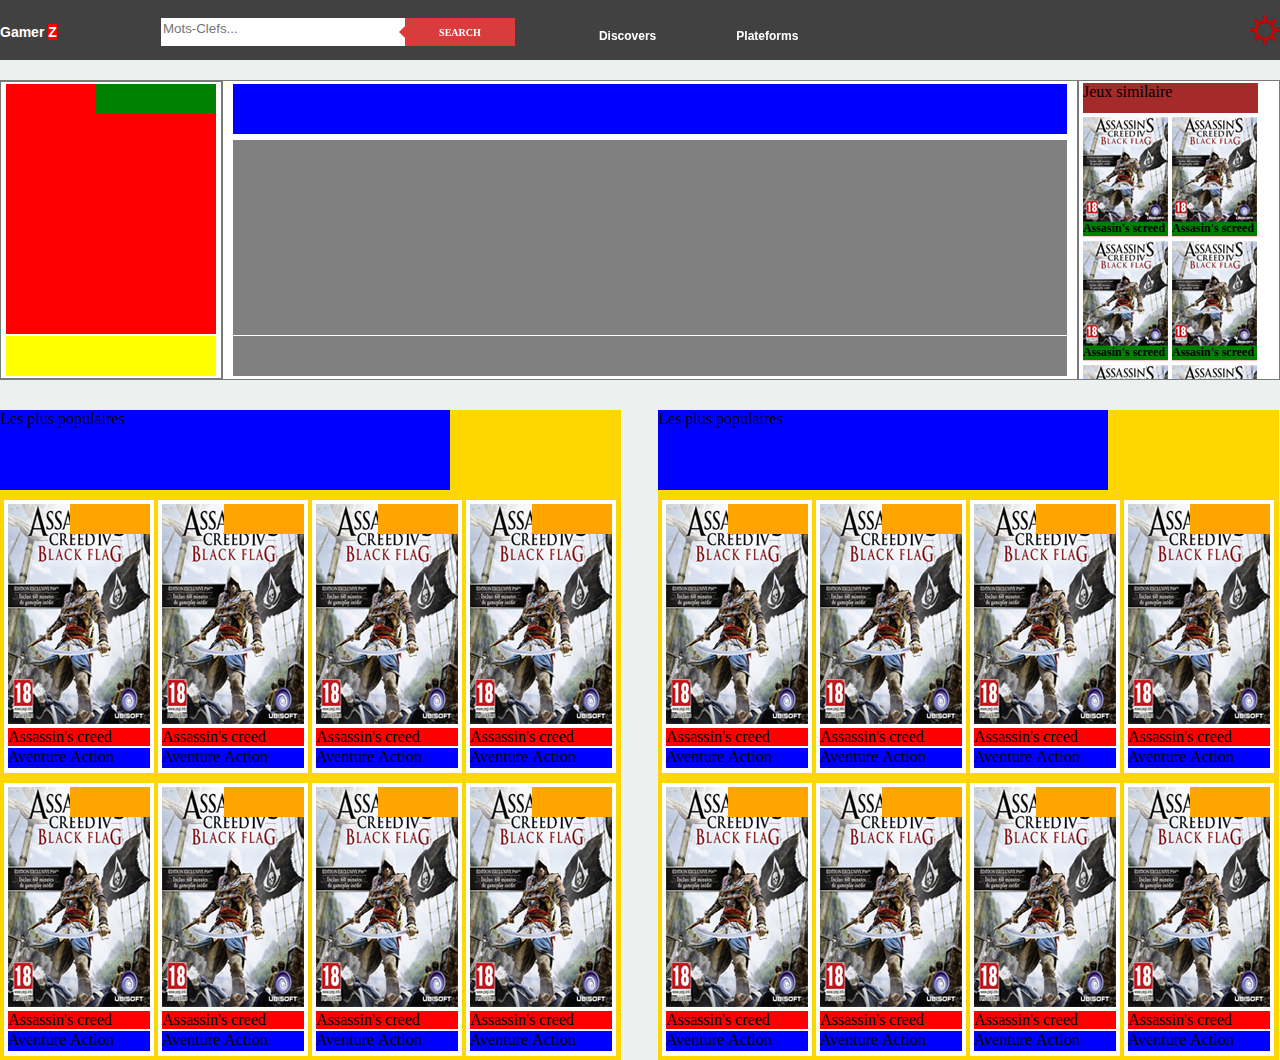
==== index.html @ 720c5b6a "Add html/css and img folder" ====
<!DOCTYPE html>
<head>
	<title> GamerZ </title> <meta charset="utf-8" />
    <link rel="stylesheet" media="screen" type="text/css" href="css/styles.css">
</head>


<body>
	<div id="header">
		<div id="content_header">
			<div id="top_barre">
				<div id="logo"> <p id="script"> Gamer</p> <p id="Z"> Z </p> </div>
				<div id="space_1"> </div>
				<div id="search_"> 
					<form class="form-wrapper" method="post">
					<div class="btn-left-loupe"></div>
					<input class="search_data" name="saisie" type="text" placeholder="Mots-Clefs..." />
					<button type="submit">Search</button>
					</form>
				</div>
				<div id="menu">
					<ol>
	                    <li>
	                        <a href="#">Discovers</a>
	                    </li>
	                </ol>
	                <div id="space_3"> </div>
	                <ol>
	                    <li>
	                        <a href="#">Plateforms</a>
	                    </li>
	                </ol>
	            </div>
	            <div id="connection"> <img src="img/connection.png"> </div>
	        </div>
	    </div>
    </div>


    <div id="content_top_game">
    	<div id="block_left">
    		<div id="content_top_block_left">
	    		<div id="img_content_top_block_left">
	    			<div id="logo_block_left"> </div>
	    		</div>
	    	</div>
	    		<div id="games_name"> </div>
	    </div>
	    <div id="block_right">
	    	<div id="content_top_block_top"> Jeux similaire </div>
	    	<div class="content_middle_block_top_img"> <img src="img/AssassinScreed.png">
	    		<div class="content_middle_block_top_title"><h5>Assasin's screed</h5></div>	
	    	</div>
	    	<div class="content_middle_block_top_img"> <img src="img/AssassinScreed.png">
	    		<div class="content_middle_block_top_title"><h5>Assasin's screed</h5></div>	
	    	</div>
	    	<div class="content_middle_block_top_img"> <img src="img/AssassinScreed.png">
	    		<div class="content_middle_block_top_title"><h5>Assasin's screed</h5></div>	
	    	</div>
	    	<div class="content_middle_block_top_img"> <img src="img/AssassinScreed.png">
	    		<div class="content_middle_block_top_title"><h5>Assasin's screed</h5></div>	
	    	</div>
	    	<div class="content_middle_block_top_img"> <img src="img/AssassinScreed.png">
	    		<div class="content_middle_block_top_title"><h5>Assasin's screed</h5></div>	
	    	</div>
	    	<div class="content_middle_block_top_img"> <img src="img/AssassinScreed.png">
	    		<div class="content_middle_block_top_title"><h5>Assasin's screed</h5></div>	
	    	</div>
		</div>
		<div id="block_middle">
	    	<div id="content_top_block_middle"> </div>
	    	<div id="content_middle_block_middle"> </div>
	    	<div id="content_bottom_block_middle"> </div>
	    </div>
	</div>


	<div id="content_middle">
		<div class="content_middle_left">
			<div class="title_content"> Les plus populaires </div>
			<div class="block_content_game">
				<div class="block_content_game_img"> <img src="img/AssassinScreedMiddle.png">
					<div class="block_content_game_img_icon"> </div>
				</div>
				<div class="content_middle_title"> Assassin's creed </div>
				<div class="categories">
					<div class="content_categories"> Aventure  </div>
					<div class="content_categories"> Action </div>
				</div>
			</div>
			<div class="block_content_game">
				<div class="block_content_game_img"> <img src="img/AssassinScreedMiddle.png">
					<div class="block_content_game_img_icon"> </div>
				</div>
				<div class="content_middle_title"> Assassin's creed </div>
				<div class="categories">
					<div class="content_categories"> Aventure  </div>
					<div class="content_categories"> Action </div>
				</div>
			</div>
			<div class="block_content_game">
				<div class="block_content_game_img"> <img src="img/AssassinScreedMiddle.png">
					<div class="block_content_game_img_icon"> </div>
				</div>
				<div class="content_middle_title"> Assassin's creed </div>
				<div class="categories">
					<div class="content_categories"> Aventure  </div>
					<div class="content_categories"> Action </div>
				</div>
			</div>
			<div class="block_content_game">
				<div class="block_content_game_img"> <img src="img/AssassinScreedMiddle.png">
					<div class="block_content_game_img_icon"> </div>
				</div>
				<div class="content_middle_title"> Assassin's creed </div>
				<div class="categories">
					<div class="content_categories"> Aventure  </div>
					<div class="content_categories"> Action </div>
				</div>
			</div>
			<div class="block_content_game">
				<div class="block_content_game_img"> <img src="img/AssassinScreedMiddle.png">
					<div class="block_content_game_img_icon"> </div>
				</div>
				<div class="content_middle_title"> Assassin's creed </div>
				<div class="categories">
					<div class="content_categories"> Aventure  </div>
					<div class="content_categories"> Action </div>
				</div>
			</div>
			<div class="block_content_game">
				<div class="block_content_game_img"> <img src="img/AssassinScreedMiddle.png">
					<div class="block_content_game_img_icon"> </div>
				</div>
				<div class="content_middle_title"> Assassin's creed </div>
				<div class="categories">
					<div class="content_categories"> Aventure  </div>
					<div class="content_categories"> Action </div>
				</div>
			</div>
			<div class="block_content_game">
				<div class="block_content_game_img"> <img src="img/AssassinScreedMiddle.png">
					<div class="block_content_game_img_icon"> </div>
				</div>
				<div class="content_middle_title"> Assassin's creed </div>
				<div class="categories">
					<div class="content_categories"> Aventure  </div>
					<div class="content_categories"> Action </div>
				</div>
			</div>
			<div class="block_content_game">
				<div class="block_content_game_img"> <img src="img/AssassinScreedMiddle.png">
					<div class="block_content_game_img_icon"> </div>
				</div>
				<div class="content_middle_title"> Assassin's creed </div>
				<div class="categories">
					<div class="content_categories"> Aventure  </div>
					<div class="content_categories"> Action </div>
				</div>
			</div>
		</div>






		<div class="content_middle_right">
			<div class="title_content"> Les plus populaires </div>
			<div class="block_content_game">
				<div class="block_content_game_img"> <img src="img/AssassinScreedMiddle.png">
					<div class="block_content_game_img_icon"> </div>
				</div>
			<div class="content_middle_title"> Assassin's creed </div>
			<div class="categories">
				<div class="content_categories"> Aventure </div>
				<div class="content_categories"> Action </div>
			</div>
			</div>
			<div class="block_content_game">
				<div class="block_content_game_img"> <img src="img/AssassinScreedMiddle.png">
					<div class="block_content_game_img_icon"> </div>
				</div>
			<div class="content_middle_title"> Assassin's creed </div>
			<div class="categories">
				<div class="content_categories"> Aventure </div>
				<div class="content_categories"> Action </div>
			</div>
			</div>
			<div class="block_content_game">
				<div class="block_content_game_img"> <img src="img/AssassinScreedMiddle.png">
					<div class="block_content_game_img_icon"> </div>
				</div>
			<div class="content_middle_title"> Assassin's creed </div>
			<div class="categories">
				<div class="content_categories"> Aventure </div>
				<div class="content_categories"> Action </div>
			</div>
			</div>
			<div class="block_content_game">
				<div class="block_content_game_img"> <img src="img/AssassinScreedMiddle.png">
					<div class="block_content_game_img_icon"> </div>
				</div>
			<div class="content_middle_title"> Assassin's creed </div>
			<div class="categories">
				<div class="content_categories"> Aventure </div>
				<div class="content_categories"> Action </div>
			</div>
			</div>
			<div class="block_content_game">
				<div class="block_content_game_img"> <img src="img/AssassinScreedMiddle.png">
					<div class="block_content_game_img_icon"> </div>
				</div>
			<div class="content_middle_title"> Assassin's creed </div>
			<div class="categories">
				<div class="content_categories"> Aventure </div>
				<div class="content_categories"> Action </div>
			</div>
			</div>
			<div class="block_content_game">
				<div class="block_content_game_img"> <img src="img/AssassinScreedMiddle.png">
					<div class="block_content_game_img_icon"> </div>
				</div>
			<div class="content_middle_title"> Assassin's creed </div>
			<div class="categories">
				<div class="content_categories"> Aventure </div>
				<div class="content_categories"> Action </div>
			</div>
			</div>
			<div class="block_content_game">
				<div class="block_content_game_img"> <img src="img/AssassinScreedMiddle.png">
					<div class="block_content_game_img_icon"> </div>
				</div>
			<div class="content_middle_title"> Assassin's creed </div>
			<div class="categories">
				<div class="content_categories"> Aventure </div>
				<div class="content_categories"> Action </div>
			</div>
			</div>
			<div class="block_content_game">
				<div class="block_content_game_img"> <img src="img/AssassinScreedMiddle.png">
					<div class="block_content_game_img_icon"> </div>
				</div>
			<div class="content_middle_title"> Assassin's creed </div>
			<div class="categories">
				<div class="content_categories"> Aventure </div>
				<div class="content_categories"> Action </div>
			</div>
			</div>
		</div>
	</div>
</body>
---- css/styles.css ----
body
{
	    width: 100%;
	    margin: 0;
	    padding: 0;
	    background-color: #ecf0ee;     
}

#header
{
		width: 100%;
		height: 60px;
		background-color: #414141;
}

#content_header
{
		width: 1280px;
		height: 60px;
		margin: 0 auto;
}

#top_barre
{
		width: 100%;
}

#logo
{
		float: left;
		display: inline-block;
		margin-top: 10px;
}

#logo p
{
		font-weight: bold;
		font-size: 14px;
		font-family: arial;
        color: white;
        display: inline-block;
}

#Z 
{
		background-color: red;
}

#space_1
{
		display: inline-block;
		width: 100px;
}

#search_
{
		display: inline-block;
		height: 28px;
		background-color: white;
		margin-top: 18px;
}

#space
{
		display: inline-block;
		width: 100px;
}

.search_data
{
		width: 240px;
		height: 18px;
		padding-bottom: 8px;
		border: 0px;
}

.btn-right-fleche
{
		margin-left:-6px;
		background: red;
}

.form-wrapper button 
{
	    position: relative;
	    float: right;
	    border: 0;
	    padding: 0;
	    cursor: pointer;
	    height: 28px;
	    width: 110px;
	    font: bold 10px'lucida sans', 'trebuchet MS', 'Tahoma';
	    color: #fff;
	    text-transform: uppercase;
	    background: #d83c3c;  
}  
   
.form-wrapper button:hover
{    
    	background: #e54040;
}  
   
.form-wrapper button:active,
.form-wrapper button:focus
{  
	    background: #c42f2f;
	    outline: 0;  
}
 
.form-wrapper button:before 
{
	    content: '';
	    position: absolute;
	    border-width: 8px 8px 8px 0;
	    border-style: solid solid solid none;
	    border-color: transparent #d83c3c transparent;
	    top: 6px;
	    left: -6px;
}
 
.form-wrapper button:hover:before
{
	    border-right-color: #e54040;
}
 
.form-wrapper button:focus:before,
.form-wrapper button:active:before
{
        border-right-color: #c42f2f;
}     
 
.form-wrapper button::-moz-focus-inner 
{
	    border: 0;
	    padding: 0;
}    

#menu
{
		display: inline-block;
}

#menu ol 
{  
        margin: 0;
        padding: 0;
        border:0;
        display: inline-block;
        float: left;
        margin-top: 7px;
}


#menu li
{
        list-style: none;
        font-weight: bold;
        font-size: 12px;
        display: inline-block;
        margin-left: 80px;
}

#menu ol li a
{
        text-decoration: none;
        height: 35px;
        display: inline-block;
        text-align: center;
        font-family: arial;
        color: white;
        display: inline-block;
}

#space_3
{
		display: inline-block;
		width: 50px;
}


#connection
{
		float: right;
		margin-top: 15px;
		background-color: #414141
}

#connection img 
{

}









#content_top_game
{
		width: 1280px;
		height: 300px;
		margin: 0 auto;
		background-color: #797a79;
		margin-top: 20px;
}

#block_left
{
		width: 220px;
		height: 296px;
		background-color: white;
		position: absolute;
		margin-top: 2px;
		margin-left: 1px;
		display: inline-block;
}

#img_content_top_block_left
{
		width: 210px;
		height: 250px;
		position: absolute;
		background-color: red;
		margin-left: 5px;
		margin-top: 2px;
}

#logo_block_left
{
		width: 120px;
		height: 30px;
		float: right;
		background-color: green;
}

#games_name
{
		bottom: 0;
		width: 210px;
		height: 40px;
		background-color: yellow;
		position: absolute;
		margin-bottom: 2px;
		margin-left: 5px;
}

#block_middle
{
		width: 854px;
		height: 298px;
		background-color: white;
		float: right;
		margin-right: 2px;
		margin-top: 1px;
}

#content_top_block_middle
{
		width: 834px;
		height: 50px;
		top: 0;
		margin-top: 3px;
		margin-left: 10px;
		background-color: blue;
}

#content_middle_block_middle
{
		width: 834px;
		height: 195px;
		margin-top: 6px;
		margin-left: 10px;
		background-color: grey;
}

#content_bottom_block_middle
{
		width: 834px;
		height: 40px;
		margin-top: 1px;
		margin-left: 10px;
		background-color: grey;		
}

#block_right
{
		width: 200px;
		height: 298px;
		background-color: white;
		float: right;
		margin-top: 1px;
		margin-right: 1px;
		overflow:auto
}

#content_top_block_top
{
		width: 175px;
		height: 30px;
		background-color: brown;
		margin-top: 2px;
		margin-left: 4px;
}

.content_middle_block_top_img
{
		width: 85px;
		height: 120px;
		background-color: pink;
		margin-left: 4px;
		margin-top: 4px;
		float: left;
}

.content_middle_block_top_title h5
{
	width: 85px;
	font-size: 12px;
	height: 15px;
	background-color: green;
	margin-top: -5px;
}











#content_middle
{
		width: 1280px;
		background-color: #ecf0ef;
		height: 500px;
		margin: 0 auto;
}

.content_middle_left
{
		width: 621px;
		height: 650px;
		background-color: gold;
		display: inline-block;
		margin-top: 30px;
}

.content_middle_right
{
		width: 621px;
		height: 650px;
		background-color: gold;
		display: inline-block;
		margin-left: 33px;
}

.title_content
{
		width: 450px;
		height: 80px;
		background-color: blue;
}

.block_content_game
{
		width: 150px;
		height: 273px;
		background-color: white;
		margin-top: 10px;
		margin-left: 4px;
		float: left;
}

.block_content_game_img
{
		width: 142px;
		margin-left: 4px;
		padding-top: 4px;
		position: absolute;
}

.block_content_game_img_icon
{
		width: 80px;
		height: 30px;
		background-color: orange;
		top: 0;
		right: 0;
		margin-top: 4px;
		position: absolute;
}

.content_middle_title
{
		background-color: red;
		width: 142px;
		margin-left: 4px;
		position: relative;
		margin-top: 228px;
}

.categories
{
		background-color: blue;
		height: 20px;
		margin-left: 4px;
		width: 142px;
		position: relative;
		margin-top: 2px;
}

.content_categories
{
		display: inline;
}
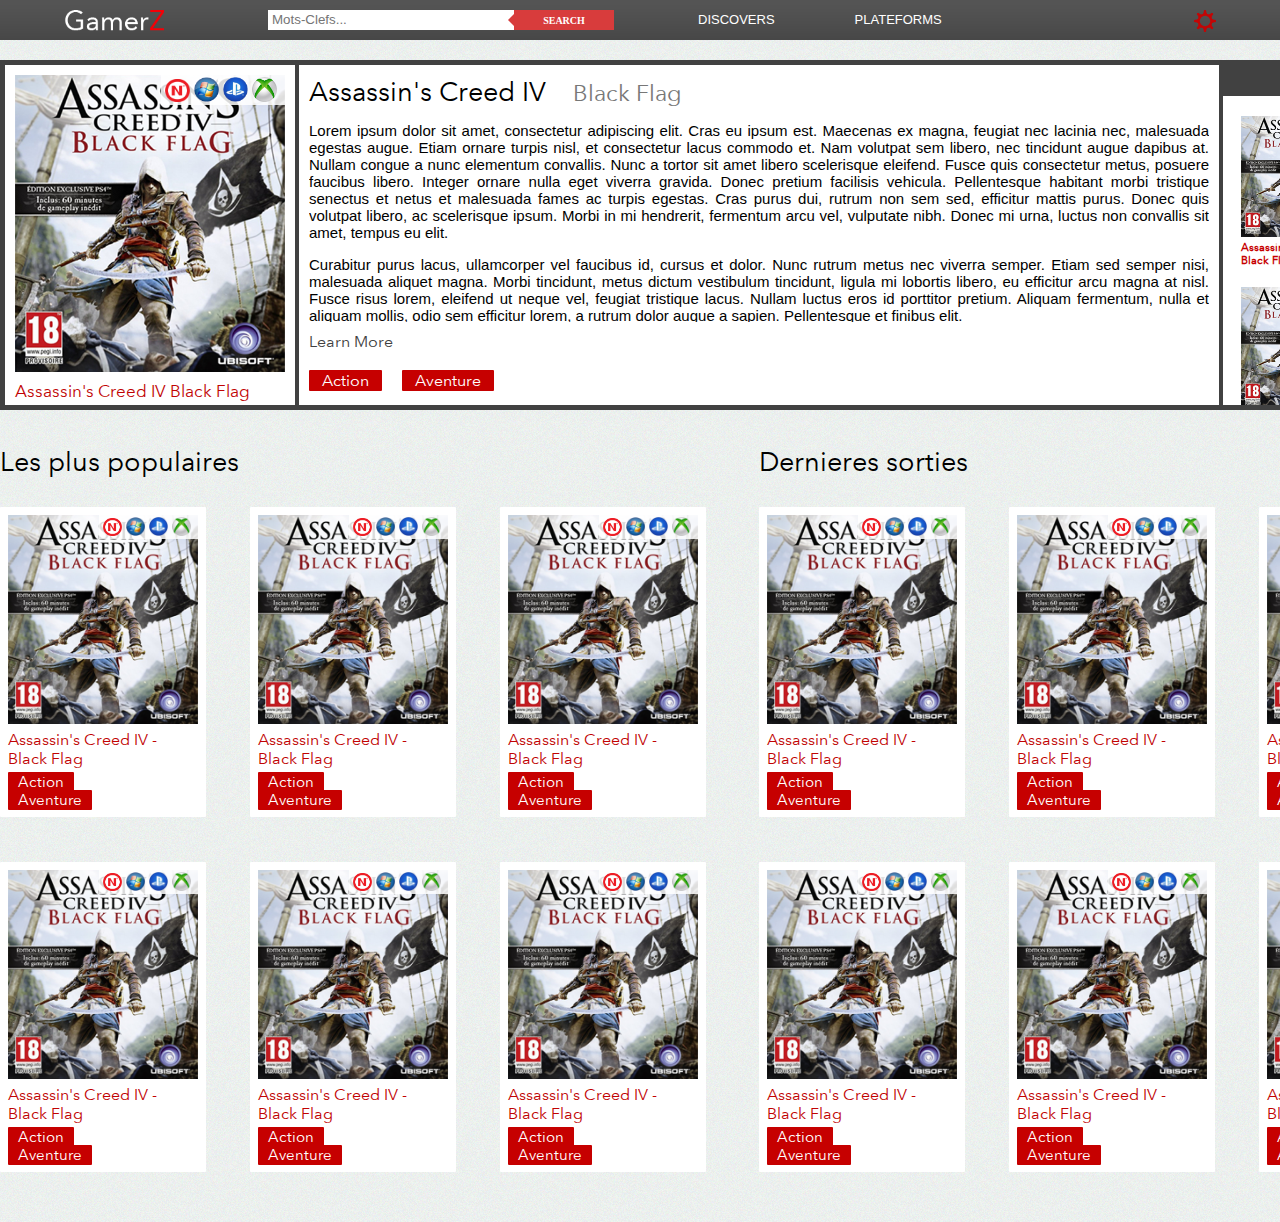
==== commit f444b071: "Add Design index.html" ====
--- a/index.html
+++ b/index.html
@@ -1,6 +1,9 @@
 <!DOCTYPE html>
 <head>
-	<title> GamerZ </title> <meta charset="utf-8" />
+<meta http-equiv="Content-Type" content="text/html; charset=utf-8">
+
+	<title> GamerZ </title> 
+	
     <link rel="stylesheet" media="screen" type="text/css" href="css/styles.css">
 </head>
 
@@ -8,8 +11,9 @@
 <body>
 	<div id="header">
 		<div id="content_header">
+		 	<div id="connection"> <img src="img/connection.png"> </div>
 			<div id="top_barre">
-				<div id="logo"> <p id="script"> Gamer</p> <p id="Z"> Z </p> </div>
+				<div id="logo"> <img src="img/gamerz.png"> </div>
 				<div id="space_1"> </div>
 				<div id="search_"> 
 					<form class="form-wrapper" method="post">
@@ -19,226 +23,298 @@
 					</form>
 				</div>
 				<div id="menu">
-					<ol>
+					<ul>
 	                    <li>
 	                        <a href="#">Discovers</a>
 	                    </li>
-	                </ol>
+	                </ul>
 	                <div id="space_3"> </div>
-	                <ol>
+	                <ul>
 	                    <li>
 	                        <a href="#">Plateforms</a>
 	                    </li>
-	                </ol>
+	                </ul>
 	            </div>
-	            <div id="connection"> <img src="img/connection.png"> </div>
+	           
 	        </div>
 	    </div>
     </div>
 
 
     <div id="content_top_game">
-    	<div id="block_left">
+		<div id="block_left">
     		<div id="content_top_block_left">
-	    		<div id="img_content_top_block_left">
-	    			<div id="logo_block_left"> </div>
-	    		</div>
-	    	</div>
-	    		<div id="games_name"> </div>
+	    		<img class="game_img" src="img/assasins.png">
+	    		<div id="logo_block_left">
+	    		<img src="img/nintendo.png"><img src="img/windows.png"><img src="img/ps.png"><img src="img/xbox.png"></div>
+	    	</div>
+	    	<div id="games_name">Assassin's Creed IV   Black Flag</div>
 	    </div>
+	    <div id="block_middle">
+	    	<div id="content_top_block_middle"> Assassin's Creed IV  <span class="sous_titre"> Black Flag </span></div>
+	    	
+<div id="content_middle_block_middle"><p>Lorem ipsum dolor sit amet, consectetur adipiscing elit. Cras eu ipsum est. Maecenas ex magna, feugiat nec lacinia nec, malesuada egestas augue. Etiam ornare turpis nisl, et consectetur lacus commodo et. Nam volutpat sem libero, nec tincidunt augue dapibus at. Nullam congue a nunc elementum convallis. Nunc a tortor sit amet libero scelerisque eleifend. Fusce quis consectetur metus, posuere faucibus libero. Integer ornare nulla eget viverra gravida. Donec pretium facilisis vehicula. Pellentesque habitant morbi tristique senectus et netus et malesuada fames ac turpis egestas. Cras purus dui, rutrum non sem sed, efficitur mattis purus. Donec quis volutpat libero, ac scelerisque ipsum. Morbi in mi hendrerit, fermentum arcu vel, vulputate nibh. Donec mi urna, luctus non convallis sit amet, tempus eu elit.</p>
+
+<p>Curabitur purus lacus, ullamcorper vel faucibus id, cursus et dolor. Nunc rutrum metus nec viverra semper. Etiam sed semper nisi, malesuada aliquet magna. Morbi tincidunt, metus dictum vestibulum tincidunt, ligula mi lobortis libero, eu efficitur arcu magna at nisl. Fusce risus lorem, eleifend ut neque vel, feugiat tristique lacus. Nullam luctus eros id porttitor pretium. Aliquam fermentum, nulla et aliquam mollis, odio sem efficitur lorem, a rutrum dolor augue a sapien. Pellentesque et finibus elit.</p>
+
+<p>In hac habitasse platea dictumst. Ut auctor ex erat, placerat eleifend diam dictum rutrum. Maecenas id tincidunt nulla. Nunc ac rhoncus nibh. Ut in justo nisl. In eu risus rhoncus, mattis augue ut, dignissim mauris. Suspendisse potenti. Aliquam vel tincidunt augue. Proin eget purus nec dui iaculis commodo. Donec interdum pharetra mauris, ac vehicula arcu bibendum a. Vestibulum ac viverra felis, eu fermentum leo. Sed rutrum ligula vel mauris porttitor, at volutpat sem facilisis.</p> </div>
+	    	<div id="content_bottom_block_middle"><a href="#" class="learnmore"> Learn More </a> <a href="#" class="category">Action</a><a href="#" class="category">Aventure</a></div>
+
+	    </div>
+	    
 	    <div id="block_right">
-	    	<div id="content_top_block_top"> Jeux similaire </div>
-	    	<div class="content_middle_block_top_img"> <img src="img/AssassinScreed.png">
-	    		<div class="content_middle_block_top_title"><h5>Assasin's screed</h5></div>	
-	    	</div>
-	    	<div class="content_middle_block_top_img"> <img src="img/AssassinScreed.png">
-	    		<div class="content_middle_block_top_title"><h5>Assasin's screed</h5></div>	
-	    	</div>
-	    	<div class="content_middle_block_top_img"> <img src="img/AssassinScreed.png">
-	    		<div class="content_middle_block_top_title"><h5>Assasin's screed</h5></div>	
-	    	</div>
-	    	<div class="content_middle_block_top_img"> <img src="img/AssassinScreed.png">
-	    		<div class="content_middle_block_top_title"><h5>Assasin's screed</h5></div>	
-	    	</div>
-	    	<div class="content_middle_block_top_img"> <img src="img/AssassinScreed.png">
-	    		<div class="content_middle_block_top_title"><h5>Assasin's screed</h5></div>	
-	    	</div>
-	    	<div class="content_middle_block_top_img"> <img src="img/AssassinScreed.png">
-	    		<div class="content_middle_block_top_title"><h5>Assasin's screed</h5></div>	
+	    	<div id="content_top_block_top"> Jeux similaires </div>
+	    	<div class="content_middle_block_top_img"> <img src="img/assasins.png">
+	    		<h3>Assassin's Creed IV   Black Flag</h3>	
+	    	</div>
+	    	<div class="content_middle_block_top_img"> <img src="img/assasins.png">
+	    		<h3>Assassin's Creed IV   Black Flag</h3>	
+	    	</div>
+	    	<div class="content_middle_block_top_img"> <img src="img/assasins.png">
+	    		<h3>Assassin's Creed IV   Black Flag</h3>	
+	    	</div>
+	    	<div class="content_middle_block_top_img"> <img src="img/assasins.png">
+	    		<h3>Assassin's Creed IV   Black Flag</h3>	
+	    	</div>
+	    	<div class="content_middle_block_top_img"> <img src="img/assasins.png">
+	    		<h3>Assassin's Creed IV   Black Flag</h3>	
+	    	</div>
+	    	<div class="content_middle_block_top_img"> <img src="img/assasins.png">
+	    		<h3>Assassin's Creed IV   Black Flag</h3>	
 	    	</div>
 		</div>
-		<div id="block_middle">
-	    	<div id="content_top_block_middle"> </div>
-	    	<div id="content_middle_block_middle"> </div>
-	    	<div id="content_bottom_block_middle"> </div>
-	    </div>
 	</div>
 
 
-	<div id="content_middle">
+
+
+	
+<div id="content_middle">
 		<div class="content_middle_left">
 			<div class="title_content"> Les plus populaires </div>
 			<div class="block_content_game">
-				<div class="block_content_game_img"> <img src="img/AssassinScreedMiddle.png">
-					<div class="block_content_game_img_icon"> </div>
-				</div>
-				<div class="content_middle_title"> Assassin's creed </div>
-				<div class="categories">
-					<div class="content_categories"> Aventure  </div>
-					<div class="content_categories"> Action </div>
-				</div>
-			</div>
-			<div class="block_content_game">
-				<div class="block_content_game_img"> <img src="img/AssassinScreedMiddle.png">
-					<div class="block_content_game_img_icon"> </div>
-				</div>
-				<div class="content_middle_title"> Assassin's creed </div>
-				<div class="categories">
-					<div class="content_categories"> Aventure  </div>
-					<div class="content_categories"> Action </div>
-				</div>
-			</div>
-			<div class="block_content_game">
-				<div class="block_content_game_img"> <img src="img/AssassinScreedMiddle.png">
-					<div class="block_content_game_img_icon"> </div>
-				</div>
-				<div class="content_middle_title"> Assassin's creed </div>
-				<div class="categories">
-					<div class="content_categories"> Aventure  </div>
-					<div class="content_categories"> Action </div>
-				</div>
-			</div>
-			<div class="block_content_game">
-				<div class="block_content_game_img"> <img src="img/AssassinScreedMiddle.png">
-					<div class="block_content_game_img_icon"> </div>
-				</div>
-				<div class="content_middle_title"> Assassin's creed </div>
-				<div class="categories">
-					<div class="content_categories"> Aventure  </div>
-					<div class="content_categories"> Action </div>
-				</div>
-			</div>
-			<div class="block_content_game">
-				<div class="block_content_game_img"> <img src="img/AssassinScreedMiddle.png">
-					<div class="block_content_game_img_icon"> </div>
-				</div>
-				<div class="content_middle_title"> Assassin's creed </div>
-				<div class="categories">
-					<div class="content_categories"> Aventure  </div>
-					<div class="content_categories"> Action </div>
-				</div>
-			</div>
-			<div class="block_content_game">
-				<div class="block_content_game_img"> <img src="img/AssassinScreedMiddle.png">
-					<div class="block_content_game_img_icon"> </div>
-				</div>
-				<div class="content_middle_title"> Assassin's creed </div>
-				<div class="categories">
-					<div class="content_categories"> Aventure  </div>
-					<div class="content_categories"> Action </div>
-				</div>
-			</div>
-			<div class="block_content_game">
-				<div class="block_content_game_img"> <img src="img/AssassinScreedMiddle.png">
-					<div class="block_content_game_img_icon"> </div>
-				</div>
-				<div class="content_middle_title"> Assassin's creed </div>
-				<div class="categories">
-					<div class="content_categories"> Aventure  </div>
-					<div class="content_categories"> Action </div>
-				</div>
-			</div>
-			<div class="block_content_game">
-				<div class="block_content_game_img"> <img src="img/AssassinScreedMiddle.png">
-					<div class="block_content_game_img_icon"> </div>
-				</div>
-				<div class="content_middle_title"> Assassin's creed </div>
-				<div class="categories">
-					<div class="content_categories"> Aventure  </div>
-					<div class="content_categories"> Action </div>
-				</div>
-			</div>
+				<div class="block_content_game_img"> <a href="#"><img class="block_bottom_game_img" src="img/assasins.png"></a>
+					<div class="logo_block_bottom"><img src="img/nintendo.png"><img src="img/windows.png"><img src="img/ps.png"><img src="img/xbox.png"></div>
+				</div>
+				<div class="content_middle_title"> Assassin's Creed IV - Black Flag</div>
+				
+				<div class="categories">
+				
+					<a class="categorie_middle" href="#"> Action </a>
+					<a class="categorie_middle" href="#"> Aventure </a> 
+				</div>
+			</div>
+			<div class="block_content_game">
+				<div class="block_content_game_img"> <a href="#"><img class="block_bottom_game_img" src="img/assasins.png"></a>
+					<div class="logo_block_bottom"><img src="img/nintendo.png"><img src="img/windows.png"><img src="img/ps.png"><img src="img/xbox.png"></div>
+				</div>
+				<div class="content_middle_title"> Assassin's Creed IV - Black Flag</div>
+				<div class="categories">
+				
+					<a class="categorie_middle" href="#"> Action </a>
+					<a class="categorie_middle" href="#"> Aventure </a> 
+				</div>
+			</div>
+			<div class="block_content_game">
+				<div class="block_content_game_img"> <a href="#"><img class="block_bottom_game_img" src="img/assasins.png"></a>
+					<div class="logo_block_bottom"><img src="img/nintendo.png"><img src="img/windows.png"><img src="img/ps.png"><img src="img/xbox.png"></div>
+				</div>
+				<div class="content_middle_title"> Assassin's Creed IV - Black Flag</div>
+				<div class="categories">
+				
+					<a class="categorie_middle" href="#"> Action </a>
+					<a class="categorie_middle" href="#"> Aventure </a> 
+				</div>
+			</div>
+			
+			<div class="block_content_game">
+				<div class="block_content_game_img"> <a href="#"><img class="block_bottom_game_img" src="img/assasins.png"></a>
+					<div class="logo_block_bottom"><img src="img/nintendo.png"><img src="img/windows.png"><img src="img/ps.png"><img src="img/xbox.png"></div>
+				</div>
+				<div class="content_middle_title"> Assassin's Creed IV - Black Flag</div>
+				<div class="categories">
+				
+					<a class="categorie_middle" href="#"> Action </a>
+					<a class="categorie_middle" href="#"> Aventure </a> 
+				</div>
+			</div>
+			<div class="block_content_game">
+				<div class="block_content_game_img"> <a href="#"><img class="block_bottom_game_img" src="img/assasins.png"></a>
+					<div class="logo_block_bottom"><img src="img/nintendo.png"><img src="img/windows.png"><img src="img/ps.png"><img src="img/xbox.png"></div>
+				</div>
+				<div class="content_middle_title"> Assassin's Creed IV - Black Flag</div>
+				<div class="categories">
+				
+					<a class="categorie_middle" href="#"> Action </a>
+					<a class="categorie_middle" href="#"> Aventure </a> 
+				</div>
+			</div>
+			<div class="block_content_game">
+				<div class="block_content_game_img"> <a href="#"><img class="block_bottom_game_img" src="img/assasins.png"></a>
+					<div class="logo_block_bottom"><img src="img/nintendo.png"><img src="img/windows.png"><img src="img/ps.png"><img src="img/xbox.png"></div>
+				</div>
+				<div class="content_middle_title"> Assassin's Creed IV - Black Flag</div>
+				<div class="categories">
+				
+					<a class="categorie_middle" href="#"> Action </a>
+					<a class="categorie_middle" href="#"> Aventure </a> 
+				</div>
+			</div>
+			
 		</div>
 
-
-
-
-
-
-		<div class="content_middle_right">
+	<div class="content_middle_right">
+			<div class="title_content"> Dernieres sorties </div>
+			<div class="block_content_game">
+				<div class="block_content_game_img"> <a href="#"><img class="block_bottom_game_img" src="img/assasins.png"></a>
+					<div class="logo_block_bottom"><img src="img/nintendo.png"><img src="img/windows.png"><img src="img/ps.png"><img src="img/xbox.png"></div>
+				</div>
+				<div class="content_middle_title"> Assassin's Creed IV - Black Flag</div>
+				<div class="categories">
+				
+					<a class="categorie_middle" href="#"> Action </a>
+					<a class="categorie_middle" href="#"> Aventure </a> 
+				</div>
+			</div>
+			<div class="block_content_game">
+				<div class="block_content_game_img"> <a href="#"><img class="block_bottom_game_img" src="img/assasins.png"></a>
+					<div class="logo_block_bottom"><img src="img/nintendo.png"><img src="img/windows.png"><img src="img/ps.png"><img src="img/xbox.png"></div>
+				</div>
+				<div class="content_middle_title"> Assassin's Creed IV - Black Flag</div>
+				<div class="categories">
+				
+					<a class="categorie_middle" href="#"> Action </a>
+					<a class="categorie_middle" href="#"> Aventure </a> 
+				</div>
+			</div>
+			<div class="block_content_game">
+				<div class="block_content_game_img"> <a href="#"><img class="block_bottom_game_img" src="img/assasins.png"></a>
+					<div class="logo_block_bottom"><img src="img/nintendo.png"><img src="img/windows.png"><img src="img/ps.png"><img src="img/xbox.png"></div>
+				</div>
+				<div class="content_middle_title"> Assassin's Creed IV - Black Flag</div>
+				<div class="categories">
+				
+					<a class="categorie_middle" href="#"> Action </a>
+					<a class="categorie_middle" href="#"> Aventure </a> 
+				</div>
+			</div>
+			
+			<div class="block_content_game">
+				<div class="block_content_game_img"> <a href="#"><img class="block_bottom_game_img" src="img/assasins.png"></a>
+					<div class="logo_block_bottom"><img src="img/nintendo.png"><img src="img/windows.png"><img src="img/ps.png"><img src="img/xbox.png"></div>
+				</div>
+				<div class="content_middle_title"> Assassin's Creed IV - Black Flag</div>
+				<div class="categories">
+				
+					<a class="categorie_middle" href="#"> Action </a>
+					<a class="categorie_middle" href="#"> Aventure </a> 
+				</div>
+			</div>
+			<div class="block_content_game">
+				<div class="block_content_game_img"> <a href="#"><img class="block_bottom_game_img" src="img/assasins.png"></a>
+					<div class="logo_block_bottom"><img src="img/nintendo.png"><img src="img/windows.png"><img src="img/ps.png"><img src="img/xbox.png"></div>
+				</div>
+				<div class="content_middle_title"> Assassin's Creed IV - Black Flag</div>
+				<div class="categories">
+				
+					<a class="categorie_middle" href="#"> Action </a>
+					<a class="categorie_middle" href="#"> Aventure </a> 
+				</div>
+			</div>
+			<div class="block_content_game">
+				<div class="block_content_game_img"> <a href="#"><img class="block_bottom_game_img" src="img/assasins.png"></a>
+					<div class="logo_block_bottom"><img src="img/nintendo.png"><img src="img/windows.png"><img src="img/ps.png"><img src="img/xbox.png"></div>
+				</div>
+				<div class="content_middle_title"> Assassin's Creed IV - Black Flag</div>
+				<div class="categories">
+				
+					<a class="categorie_middle" href="#"> Action </a>
+					<a class="categorie_middle" href="#"> Aventure </a> 
+				</div>
+			</div>
+			
+		</div>
+
+
+
+
+
+
+		<!--
+<div class="content_middle_right">
 			<div class="title_content"> Les plus populaires </div>
 			<div class="block_content_game">
-				<div class="block_content_game_img"> <img src="img/AssassinScreedMiddle.png">
-					<div class="block_content_game_img_icon"> </div>
-				</div>
-			<div class="content_middle_title"> Assassin's creed </div>
-			<div class="categories">
-				<div class="content_categories"> Aventure </div>
-				<div class="content_categories"> Action </div>
-			</div>
-			</div>
-			<div class="block_content_game">
-				<div class="block_content_game_img"> <img src="img/AssassinScreedMiddle.png">
-					<div class="block_content_game_img_icon"> </div>
-				</div>
-			<div class="content_middle_title"> Assassin's creed </div>
-			<div class="categories">
-				<div class="content_categories"> Aventure </div>
-				<div class="content_categories"> Action </div>
-			</div>
-			</div>
-			<div class="block_content_game">
-				<div class="block_content_game_img"> <img src="img/AssassinScreedMiddle.png">
-					<div class="block_content_game_img_icon"> </div>
-				</div>
-			<div class="content_middle_title"> Assassin's creed </div>
-			<div class="categories">
-				<div class="content_categories"> Aventure </div>
-				<div class="content_categories"> Action </div>
-			</div>
-			</div>
-			<div class="block_content_game">
-				<div class="block_content_game_img"> <img src="img/AssassinScreedMiddle.png">
-					<div class="block_content_game_img_icon"> </div>
-				</div>
-			<div class="content_middle_title"> Assassin's creed </div>
-			<div class="categories">
-				<div class="content_categories"> Aventure </div>
-				<div class="content_categories"> Action </div>
-			</div>
-			</div>
-			<div class="block_content_game">
-				<div class="block_content_game_img"> <img src="img/AssassinScreedMiddle.png">
-					<div class="block_content_game_img_icon"> </div>
-				</div>
-			<div class="content_middle_title"> Assassin's creed </div>
-			<div class="categories">
-				<div class="content_categories"> Aventure </div>
-				<div class="content_categories"> Action </div>
-			</div>
-			</div>
-			<div class="block_content_game">
-				<div class="block_content_game_img"> <img src="img/AssassinScreedMiddle.png">
-					<div class="block_content_game_img_icon"> </div>
-				</div>
-			<div class="content_middle_title"> Assassin's creed </div>
-			<div class="categories">
-				<div class="content_categories"> Aventure </div>
-				<div class="content_categories"> Action </div>
-			</div>
-			</div>
-			<div class="block_content_game">
-				<div class="block_content_game_img"> <img src="img/AssassinScreedMiddle.png">
-					<div class="block_content_game_img_icon"> </div>
-				</div>
-			<div class="content_middle_title"> Assassin's creed </div>
-			<div class="categories">
-				<div class="content_categories"> Aventure </div>
-				<div class="content_categories"> Action </div>
-			</div>
-			</div>
-			<div class="block_content_game">
-				<div class="block_content_game_img"> <img src="img/AssassinScreedMiddle.png">
+				<div class="block_content_game_img"> <img src="img/assasins.png">
+					<div class="block_content_game_img_icon"> </div>
+				</div>
+			<div class="content_middle_title"> Assassin's creed </div>
+			<div class="categories">
+				<div class="content_categories"> Aventure </div>
+				<div class="content_categories"> Action </div>
+			</div>
+			</div>
+			<div class="block_content_game">
+				<div class="block_content_game_img"> <img src="img/assasins.png">
+					<div class="block_content_game_img_icon"> </div>
+				</div>
+			<div class="content_middle_title"> Assassin's creed </div>
+			<div class="categories">
+				<div class="content_categories"> Aventure </div>
+				<div class="content_categories"> Action </div>
+			</div>
+			</div>
+			<div class="block_content_game">
+				<div class="block_content_game_img"> <img src="img/assasins.png">
+					<div class="block_content_game_img_icon"> </div>
+				</div>
+			<div class="content_middle_title"> Assassin's creed </div>
+			<div class="categories">
+				<div class="content_categories"> Aventure </div>
+				<div class="content_categories"> Action </div>
+			</div>
+			</div>
+			<div class="block_content_game">
+				<div class="block_content_game_img"> <img src="img/assasins.png">
+					<div class="block_content_game_img_icon"> </div>
+				</div>
+			<div class="content_middle_title"> Assassin's creed </div>
+			<div class="categories">
+				<div class="content_categories"> Aventure </div>
+				<div class="content_categories"> Action </div>
+			</div>
+			</div>
+			<div class="block_content_game">
+				<div class="block_content_game_img"> <img src="img/assasins.png">
+					<div class="block_content_game_img_icon"> </div>
+				</div>
+			<div class="content_middle_title"> Assassin's creed </div>
+			<div class="categories">
+				<div class="content_categories"> Aventure </div>
+				<div class="content_categories"> Action </div>
+			</div>
+			</div>
+			<div class="block_content_game">
+				<div class="block_content_game_img"> <img src="img/assasins.png">
+					<div class="block_content_game_img_icon"> </div>
+				</div>
+			<div class="content_middle_title"> Assassin's creed </div>
+			<div class="categories">
+				<div class="content_categories"> Aventure </div>
+				<div class="content_categories"> Action </div>
+			</div>
+			</div>
+			<div class="block_content_game">
+				<div class="block_content_game_img"> <img src="img/assasins.png">
+					<div class="block_content_game_img_icon"> </div>
+				</div>
+			<div class="content_middle_title"> Assassin's creed </div>
+			<div class="categories">
+				<div class="content_categories"> Aventure </div>
+				<div class="content_categories"> Action </div>
+			</div>
+			</div>
+			<div class="block_content_game">
+				<div class="block_content_game_img"> <img src="img/assasins.png">
 					<div class="block_content_game_img_icon"> </div>
 				</div>
 			<div class="content_middle_title"> Assassin's creed </div>
@@ -248,5 +324,6 @@
 			</div>
 			</div>
 		</div>
+-->
 	</div>
 </body>		--- a/css/styles.css
+++ b/css/styles.css
@@ -1,23 +1,30 @@
+@font-face {
+    font-family: AvenirFont;
+    src: url(../font/avenir-next-regular.woff);
+}
+
+
 body
 {
 	    width: 100%;
 	    margin: 0;
 	    padding: 0;
-	    background-color: #ecf0ee;     
+	    background:url("../img/bg.png");  
 }
 
 #header
 {
 		width: 100%;
+		height: 40px;
+		background-image: url("../img/bg_header.png");
+		background-repeat: repeat-x; 
+}
+
+#content_header
+{
+		width: 90%;
 		height: 60px;
-		background-color: #414141;
-}
-
-#content_header
-{
-		width: 1280px;
-		height: 60px;
-		margin: 0 auto;
+		margin:  auto;
 }
 
 #top_barre
@@ -32,18 +39,9 @@
 		margin-top: 10px;
 }
 
-#logo p
-{
-		font-weight: bold;
-		font-size: 14px;
-		font-family: arial;
-        color: white;
-        display: inline-block;
-}
-
-#Z 
-{
-		background-color: red;
+#logo img
+{
+	width : 100px;
 }
 
 #space_1
@@ -55,9 +53,10 @@
 #search_
 {
 		display: inline-block;
-		height: 28px;
+		height: 20px;
+		
 		background-color: white;
-		margin-top: 18px;
+		margin-top: 10px;
 }
 
 #space
@@ -69,9 +68,10 @@
 .search_data
 {
 		width: 240px;
-		height: 18px;
-		padding-bottom: 8px;
+		height: 8px;
 		border: 0px;
+		padding-left: 4px; 
+		padding-bottom: 5px;
 }
 
 .btn-right-fleche
@@ -85,10 +85,9 @@
 	    position: relative;
 	    float: right;
 	    border: 0;
-	    padding: 0;
 	    cursor: pointer;
-	    height: 28px;
-	    width: 110px;
+	    height: 20px;
+	    width: 100px;
 	    font: bold 10px'lucida sans', 'trebuchet MS', 'Tahoma';
 	    color: #fff;
 	    text-transform: uppercase;
@@ -114,7 +113,7 @@
 	    border-width: 8px 8px 8px 0;
 	    border-style: solid solid solid none;
 	    border-color: transparent #d83c3c transparent;
-	    top: 6px;
+	    top: 2px;
 	    left: -6px;
 }
  
@@ -140,27 +139,28 @@
 		display: inline-block;
 }
 
-#menu ol 
+#menu ul 
 {  
-        margin: 0;
         padding: 0;
         border:0;
         display: inline-block;
         float: left;
-        margin-top: 7px;
+        margin-top: 12px;
 }
 
 
 #menu li
 {
+		vertical-align: top;
         list-style: none;
-        font-weight: bold;
-        font-size: 12px;
+        text-transform: uppercase;
+        font-size: 13px;
         display: inline-block;
         margin-left: 80px;
-}
-
-#menu ol li a
+        margin-top: -10px;
+}
+
+#menu ul li a
 {
         text-decoration: none;
         height: 35px;
@@ -181,241 +181,371 @@
 #connection
 {
 		float: right;
+		margin-top: 10px;
+}
+
+#connection img 
+{
+		width : 22px;
+}
+
+
+
+
+
+
+
+
+
+#content_top_game
+{
+		width: 1500px;
+		margin: auto;
+		margin-top: 20px;
+		background-color: black;
+		height : 320px;
+		margin-bottom: 30px;
+}
+
+
+#block_left
+{
+		border : 5px solid #414141;
+		width: 270px; /* 16% */
+		padding : 10px;
+		height : 100%;
+		background-color: white;
+		display: inline-block;
+		vertical-align: top;
+}
+
+
+#content_top_block_left
+{
+		position: relative;
+		
+}
+
+#content_top_block_left .game_img 
+{
+		width : 100%;
+}
+
+#logo_block_left
+{
+	width : 120px;
+	height : 30px;
+	position: absolute;
+	top : 0;
+	right : 0;
+	background-color: rgba(255,255,255,0.85);
+	padding: 0px 2px 0px 2px
+}
+
+#logo_block_left img
+{
+	
+	width : 25px;
+	margin : 2px;
+	
+}
+
+#games_name
+{
+	font-family: AvenirFont;
+	font-size: 17px;
+	margin-top: 5px;
+	color : #c10303;
+}
+
+#block_middle
+{
+	text-align: justify;
+	border : 5px solid #414141;
+	border-left : 0;
+		width: 900px; /* 60% */
+		padding : 10px;
+		background-color: white;
+		display: inline-block;
+		vertical-align: top;
+		margin-left: -5px;
+		min-height: 250px;
+		height: 100%;
+	
+}
+
+#content_top_block_middle
+{
+	font-family: AvenirFont;
+	font-size: 27px;
+}
+
+#content_top_block_middle .sous_titre
+{
+	font-size: 23px;
+	color : #777777;
+	margin-left: 20px;
+}
+
+#content_middle_block_middle
+{
+	overflow: hidden;
+	max-height: 215px;
+	font-family: Arial;
+	font-size: 15px;
+	width : 100%;
+}
+
+#content_bottom_block_middle
+{
+	height : 60px;
+	width : 100%;
+}
+
+#content_bottom_block_middle a
+{
+	font-size: 16px;
+	text-decoration: none;
+	font-family: AvenirFont;
+}
+
+#content_bottom_block_middle .learnmore
+{
+	
+	color : #414141;
+	display: block;
+	margin : 10px 0px 20px 0px;
+	transition : 1s;
+}
+
+#content_bottom_block_middle .learnmore:hover
+{
+	color : #c60000;
+}
+
+#content_bottom_block_middle .category
+{
+	color : white;
+	background-color: #c60000;
+	padding : 1px 13px 1px 13px;
+	margin : 0px 20px 0px 0px;
+	border-radius: 1px;
+}
+
+#block_right
+{
+	border : 5px solid #414141;
+	border-left: none;
+	margin-left: -5px;
+		width: 252px;
+		padding : 10px;
+		height : 100%;
+		background-color: white;
+		display: inline-block;
+			overflow: scroll;
+}
+
+#content_top_block_top
+{
+	background-color: #414141;
+	width : 100%;
+	text-align: center;
+	color : white;
+	padding : 5px 10px 5px 10px;
+	margin-left: -10px;
+	margin-top: -10px;
+	font-family: AvenirFont;
+	font-size: 18px;
+	margin-bottom: 20px;
+
+}
+
+.content_middle_block_top_img
+{
+	width : 110px;
+	display: inline-block;
+	margin-left: 8px;
+	margin-right: 3px;
+	
+}
+
+
+
+.content_middle_block_top_img img
+{
+	width : 100%;
+}
+
+.content_middle_block_top_img h3
+{
+	font-family: AvenirFont;
+	font-size: 11px;
+	margin-top: 0px;
+	margin-bottom: 20px;
+	color : #c60000;
+}
+
+
+
+
+
+
+
+
+
+
+
+
+#content_middle
+{
+		width: 1500px;
+		margin: 20px auto;
+}
+
+.content_middle_left
+{
+		width: 780px;
+		display: inline-block;
+		margin-top: 30px;
+		margin-left: -40px;
+		
+}
+
+.content_middle_right
+{
+			width: 780px;
+		display: inline-block;
+		margin-top: 30px;
+		margin-left: -25px;
+		
+}
+
+
+
+.content_middle_left .title_content
+{
+		font-family: AvenirFont;
+		font-size: 27px;
+		margin-top: 5px;
+		margin-bottom: 15px;
+		margin-left: 40px;
+}
+
+.content_middle_right .title_content
+{
+		font-family: AvenirFont;
+		font-size: 27px;
+		margin-top: 5px;
+		margin-bottom: 15px;
+		margin-left: 40px;
+}
+
+.content_middle_left .block_content_game
+{
+		width: 190px;
+		background-color: white;
+		margin-left: 40px;
+		display: inline-block;	
+		padding : 8px;	
+		border-radius: 1px;
+		margin-bottom: 30px;
 		margin-top: 15px;
-		background-color: #414141
-}
-
-#connection img 
-{
-
-}
-
-
-
-
-
-
-
-
-
-#content_top_game
-{
-		width: 1280px;
-		height: 300px;
-		margin: 0 auto;
-		background-color: #797a79;
-		margin-top: 20px;
-}
-
-#block_left
-{
-		width: 220px;
-		height: 296px;
+
+}
+
+.content_middle_right .block_content_game
+{
+		width: 190px;
 		background-color: white;
-		position: absolute;
-		margin-top: 2px;
-		margin-left: 1px;
-		display: inline-block;
-}
-
-#img_content_top_block_left
-{
-		width: 210px;
-		height: 250px;
-		position: absolute;
-		background-color: red;
-		margin-left: 5px;
-		margin-top: 2px;
-}
-
-#logo_block_left
-{
-		width: 120px;
-		height: 30px;
-		float: right;
-		background-color: green;
-}
-
-#games_name
-{
-		bottom: 0;
-		width: 210px;
-		height: 40px;
-		background-color: yellow;
-		position: absolute;
-		margin-bottom: 2px;
-		margin-left: 5px;
-}
-
-#block_middle
-{
-		width: 854px;
-		height: 298px;
-		background-color: white;
-		float: right;
-		margin-right: 2px;
-		margin-top: 1px;
-}
-
-#content_top_block_middle
-{
-		width: 834px;
-		height: 50px;
-		top: 0;
-		margin-top: 3px;
-		margin-left: 10px;
-		background-color: blue;
-}
-
-#content_middle_block_middle
-{
-		width: 834px;
-		height: 195px;
-		margin-top: 6px;
-		margin-left: 10px;
-		background-color: grey;
-}
-
-#content_bottom_block_middle
-{
-		width: 834px;
-		height: 40px;
-		margin-top: 1px;
-		margin-left: 10px;
-		background-color: grey;		
-}
-
-#block_right
-{
-		width: 200px;
-		height: 298px;
-		background-color: white;
-		float: right;
-		margin-top: 1px;
-		margin-right: 1px;
-		overflow:auto
-}
-
-#content_top_block_top
-{
-		width: 175px;
-		height: 30px;
-		background-color: brown;
-		margin-top: 2px;
-		margin-left: 4px;
-}
-
-.content_middle_block_top_img
-{
-		width: 85px;
-		height: 120px;
-		background-color: pink;
-		margin-left: 4px;
-		margin-top: 4px;
-		float: left;
-}
-
-.content_middle_block_top_title h5
-{
-	width: 85px;
-	font-size: 12px;
-	height: 15px;
-	background-color: green;
-	margin-top: -5px;
-}
-
-
-
-
-
-
-
-
-
-
-
-#content_middle
-{
-		width: 1280px;
-		background-color: #ecf0ef;
-		height: 500px;
-		margin: 0 auto;
-}
-
-.content_middle_left
-{
-		width: 621px;
-		height: 650px;
-		background-color: gold;
-		display: inline-block;
-		margin-top: 30px;
-}
-
-.content_middle_right
-{
-		width: 621px;
-		height: 650px;
-		background-color: gold;
-		display: inline-block;
-		margin-left: 33px;
-}
-
-.title_content
-{
-		width: 450px;
-		height: 80px;
-		background-color: blue;
-}
-
-.block_content_game
-{
-		width: 150px;
-		height: 273px;
-		background-color: white;
-		margin-top: 10px;
-		margin-left: 4px;
-		float: left;
-}
+		margin-left: 40px;
+		display: inline-block;	
+		padding : 8px;	
+		border-radius: 1px;
+		margin-bottom: 30px;
+		margin-top: 15px;
+}
+
+.block_content_game:hover
+{
+	-webkit-box-shadow: inset 0 1px 0 #e3e3e3;
+	
+}
+
+
+
+.logo_block_bottom
+{
+	width : 95px;
+	height : 24px;
+	position: absolute;
+	top : 0;
+	right : 0;
+	background-color: rgba(255,255,255,0.85);
+	padding: 0px 2px 0px 2px;
+}
+
+.logo_block_bottom img
+{
+	margin : 2px;
+	width : 19px;
+}
+
 
 .block_content_game_img
 {
-		width: 142px;
-		margin-left: 4px;
-		padding-top: 4px;
-		position: absolute;
-}
-
-.block_content_game_img_icon
-{
-		width: 80px;
-		height: 30px;
-		background-color: orange;
-		top: 0;
-		right: 0;
-		margin-top: 4px;
-		position: absolute;
-}
+		width: 100%;
+		display: inline-block;
+		position: relative;
+}
+
+.block_content_game_img .block_bottom_game_img
+{
+	width: 100%;
+	display: inline-block;
+}
+
+
+
+
 
 .content_middle_title
 {
-		background-color: red;
-		width: 142px;
-		margin-left: 4px;
-		position: relative;
-		margin-top: 228px;
-}
+	font-family: AvenirFont;
+	font-size: 16px;
+	margin-top: 2px;
+	color : #c10303;
+}
+
 
 .categories
 {
-		background-color: blue;
-		height: 20px;
-		margin-left: 4px;
-		width: 142px;
-		position: relative;
-		margin-top: 2px;
-}
-
-.content_categories
-{
-		display: inline;
-}
+		display: inline-block;
+		padding-top: 5px;
+		
+}
+
+.categories .categorie_middle
+{
+		color : white;
+	background-color: #c60000;
+	padding : 1px 10px 1px 10px;
+	margin : 0px 20px 0px 0px;
+	border-radius: 1px;
+	font-size: 15px;
+	font-family: AvenirFont;
+	text-decoration: none;
+	
+}
+
+<div class="content_middle_right">
+			<div class="title_content"> Les plus populaires </div>
+			<div class="block_content_game">
+				<div class="block_content_game_img"> <img src="img/AssassinScreedMiddle.png">
+					<div class="block_content_game_img_icon"> </div>
+				</div>
+			<div class="content_middle_title"> Assassin's creed </div>
+			<div class="categories">
+				<div class="content_categories"> Aventure </div>
+				<div class="content_categories"> Action </div>
+			</div>
+			</div>